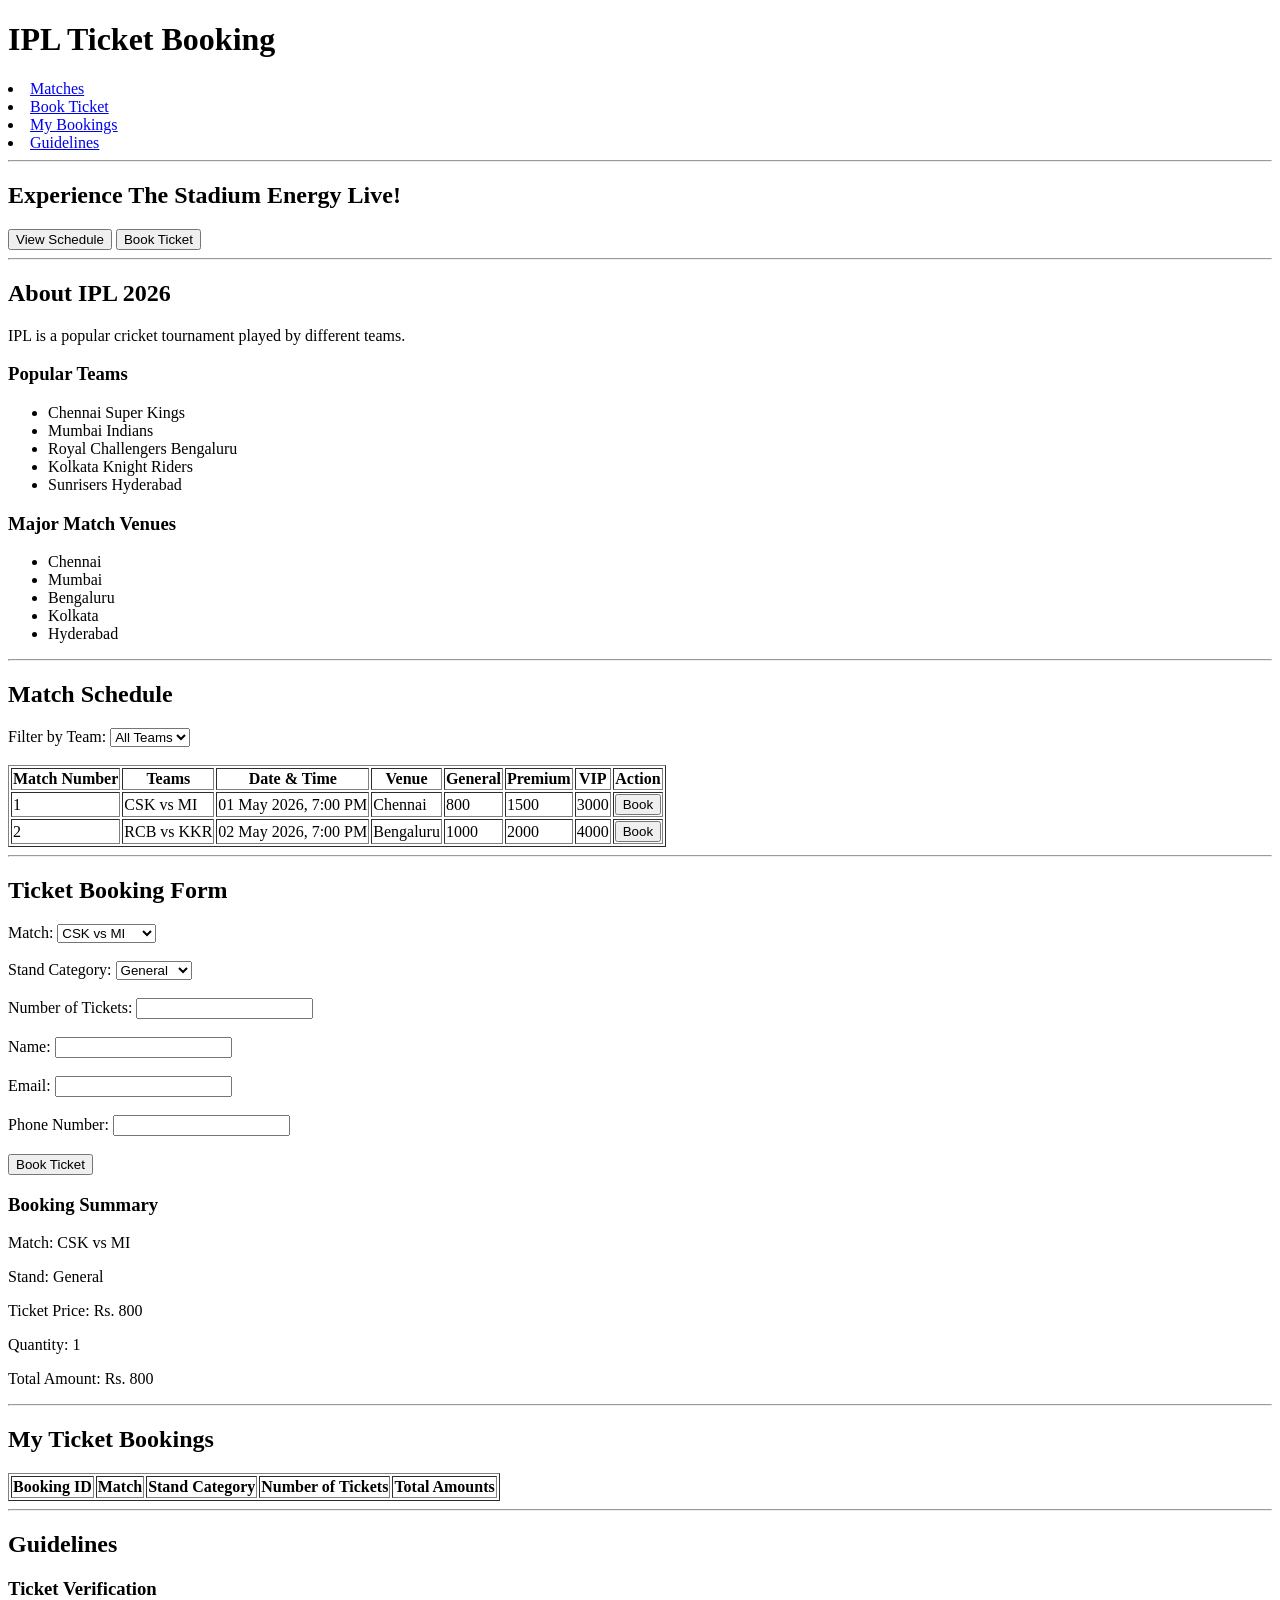
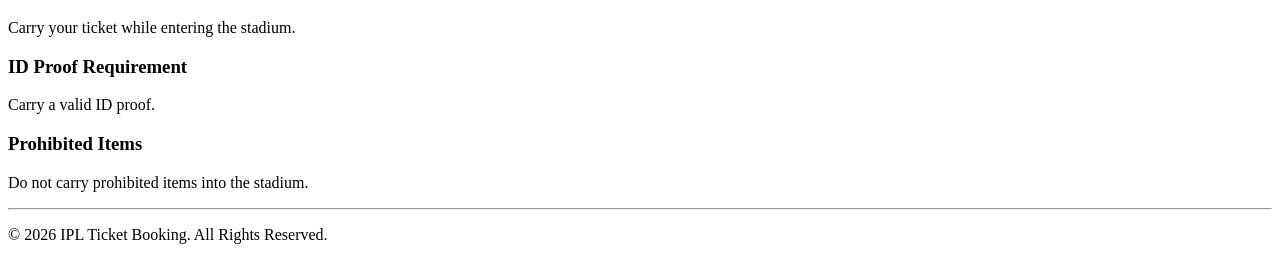
==== index.html @ 3e0c056b "Add IPL ticket booking app Co-authored-by: Copilot <223556219+Copilot@users.noreply.github.com>" ====
<!DOCTYPE html>
<html>
<head>
    <title>IPL Ticket Booking</title>
    <link rel="stylesheet" href="css/style.css">
</head>
<body>

    <header>
        <h1>IPL Ticket Booking</h1>

        <nav>
            <li><a href="#matches">Matches</a></li>
            <li><a href="#booking">Book Ticket</a></li>
            <li><a href="#mybookings">My Bookings</a></li>
            <li><a href="#guidelines">Guidelines</a></li>
        </nav>
    </header>

    <hr>

    <h2>Experience The Stadium Energy Live!</h2>

    <a href="#matches"><button>View Schedule</button></a>
    <a href="#booking"><button>Book Ticket</button></a>

    <hr>

    <h2>About IPL 2026</h2>

    <p>IPL is a popular cricket tournament played by different teams.</p>

    <h3>Popular Teams</h3>

    <ul>
        <li>Chennai Super Kings</li>
        <li>Mumbai Indians</li>
        <li>Royal Challengers Bengaluru</li>
        <li>Kolkata Knight Riders</li>
        <li>Sunrisers Hyderabad</li>
    </ul>

    <h3>Major Match Venues</h3>

    <ul>
        <li>Chennai</li>
        <li>Mumbai</li>
        <li>Bengaluru</li>
        <li>Kolkata</li>
        <li>Hyderabad</li>
    </ul>

    <hr>

    <h2 id="matches">Match Schedule</h2>

    <label>Filter by Team:</label>

    <select>
        <option>All Teams</option>
        <option>CSK</option>
        <option>MI</option>
        <option>RCB</option>
        <option>KKR</option>
        <option>SRH</option>
    </select>

    <br><br>

    <table border="1">
        <tr>
            <th>Match Number</th>
            <th>Teams</th>
            <th>Date & Time</th>
            <th>Venue</th>
            <th>General</th>
            <th>Premium</th>
            <th>VIP</th>
            <th>Action</th>
        </tr>

        <tr>
            <td>1</td>
            <td>CSK vs MI</td>
            <td>01 May 2026, 7:00 PM</td>
            <td>Chennai</td>
            <td>800</td>
            <td>1500</td>
            <td>3000</td>
            <td><a href="#booking"><button>Book</button></a></td>
        </tr>

        <tr>
            <td>2</td>
            <td>RCB vs KKR</td>
            <td>02 May 2026, 7:00 PM</td>
            <td>Bengaluru</td>
            <td>1000</td>
            <td>2000</td>
            <td>4000</td>
            <td><a href="#booking"><button>Book</button></a></td>
        </tr>
    </table>

    <hr>

    <h2 id="booking">Ticket Booking Form</h2>

    <form>
        Match:
        <select>
            <option>CSK vs MI</option>
            <option>RCB vs KKR</option>
        </select>

        <br><br>

        Stand Category:
        <select>
            <option>General</option>
            <option>Premium</option>
            <option>VIP</option>
        </select>

        <br><br>

        Number of Tickets:
        <input type="number">

        <br><br>

        Name:
        <input type="text">

        <br><br>

        Email:
        <input type="email">

        <br><br>

        Phone Number:
        <input type="tel">

        <br><br>

        <button type="submit">Book Ticket</button>
    </form>

    <h3>Booking Summary</h3>

    <p>Match: CSK vs MI</p>
    <p>Stand: General</p>
    <p>Ticket Price: Rs. 800</p>
    <p>Quantity: 1</p>
    <p>Total Amount: Rs. 800</p>

    <hr>

    <h2 id="mybookings">My Ticket Bookings</h2>

    <table border="1">
        <tr>
            <th>Booking ID</th>
            <th>Match</th>
            <th>Stand Category</th>
            <th>Number of Tickets</th>
            <th>Total Amounts</th>
        </tr>
    </table>

    <hr>

    <h2 id="guidelines">Guidelines</h2>

    <h3>Ticket Verification</h3>
    <p>Carry your ticket while entering the stadium.</p>

    <h3>ID Proof Requirement</h3>
    <p>Carry a valid ID proof.</p>

    <h3>Prohibited Items</h3>
    <p>Do not carry prohibited items into the stadium.</p>

    <hr>

    <footer>
        <p>&copy; 2026 IPL Ticket Booking. All Rights Reserved.</p>
    </footer>

</body>
</html>
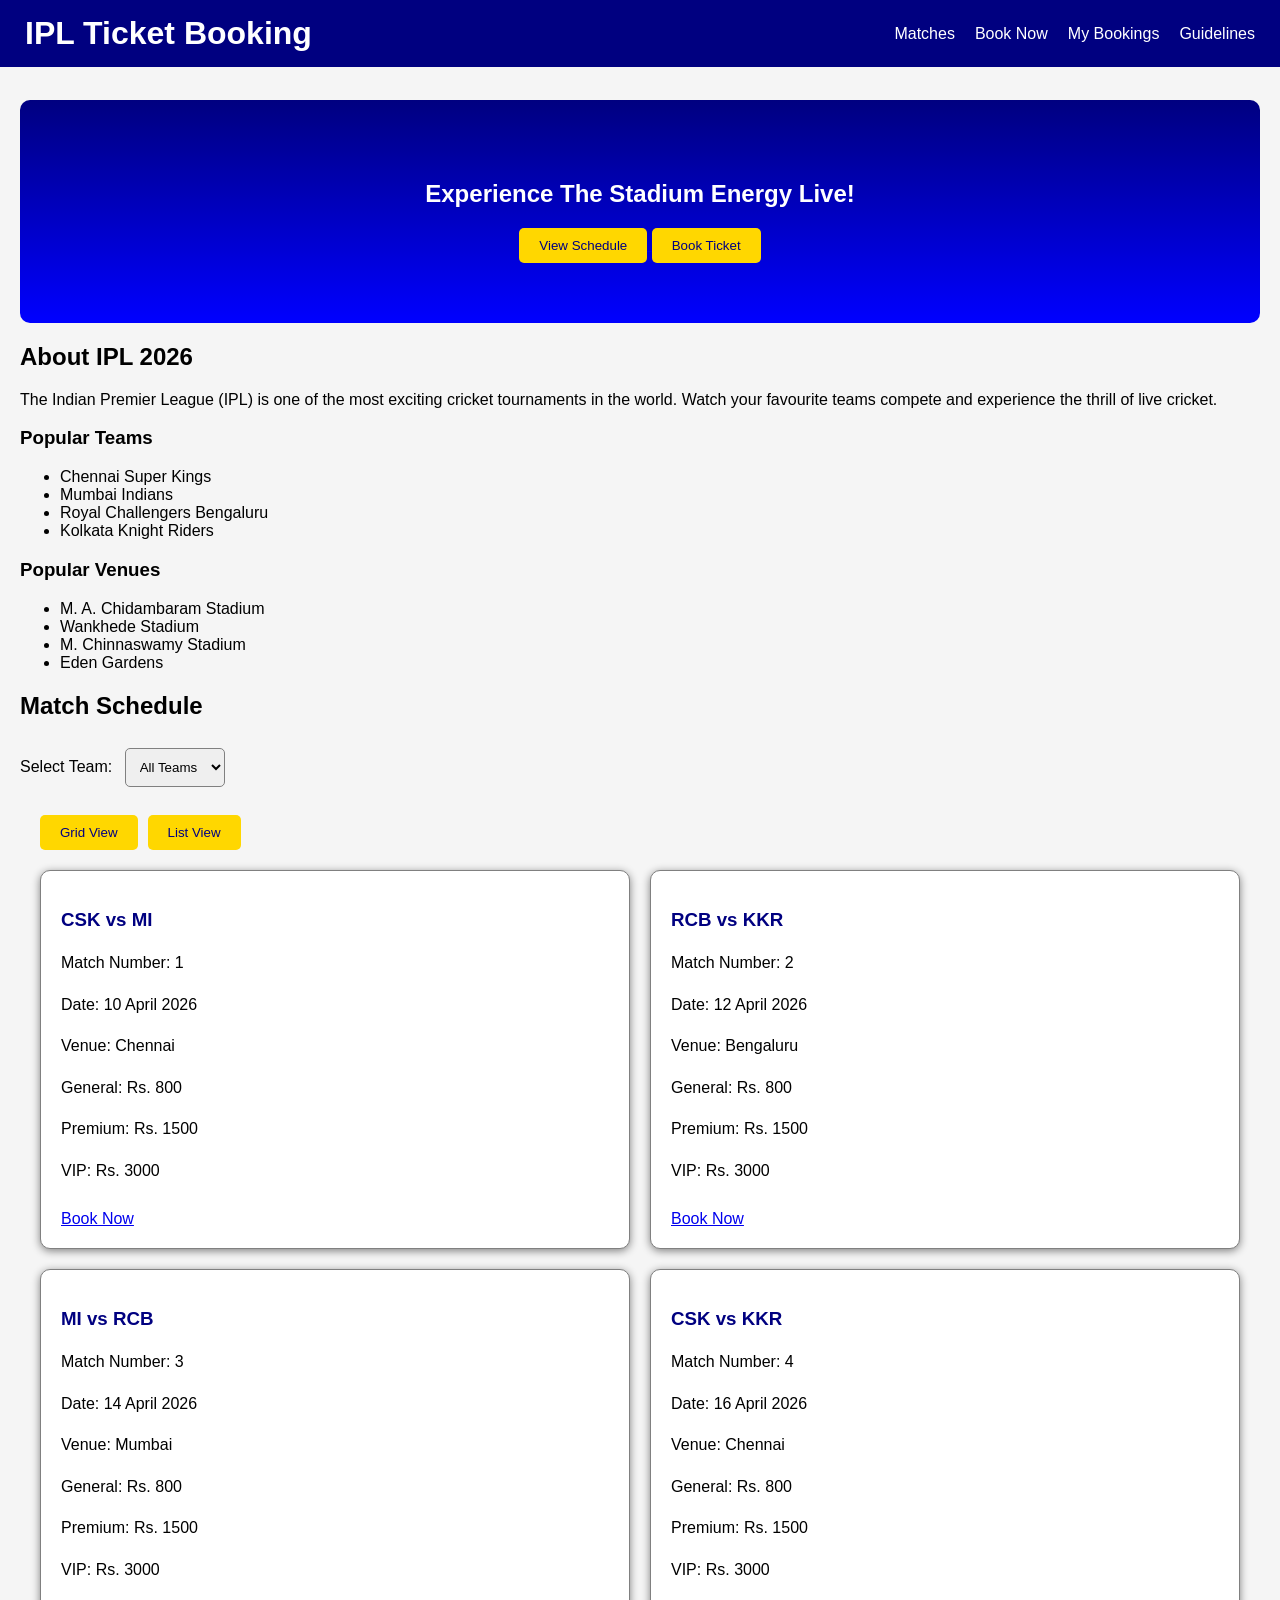
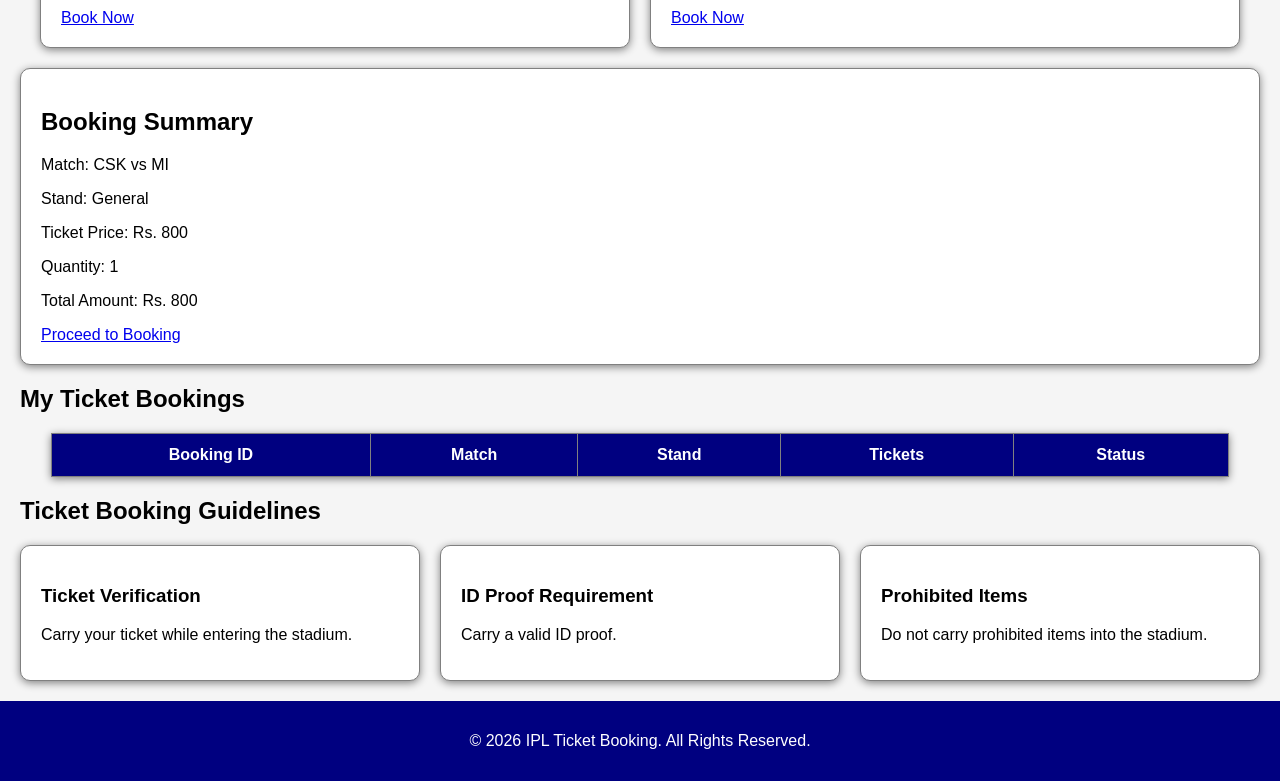
==== commit 8e090a64: "Add IPL ticket booking enhancements Co-authored-by: Copilot <223556219+Copilot@users.noreply.github." ====
--- a/index.html
+++ b/index.html
@@ -1,188 +1,181 @@
 <!DOCTYPE html>
-<html>
+<html lang="en">
 <head>
+    <meta charset="UTF-8">
+    <meta name="viewport" content="width=device-width, initial-scale=1.0">
     <title>IPL Ticket Booking</title>
     <link rel="stylesheet" href="css/style.css">
+    <script src="js/app.js" defer></script>
 </head>
+
 <body>
 
     <header>
         <h1>IPL Ticket Booking</h1>
 
-        <nav>
+        <button class="menu-toggle" id="menu-toggle">☰</button>
+
+        <nav id="navbar">
             <li><a href="#matches">Matches</a></li>
-            <li><a href="#booking">Book Ticket</a></li>
+            <li><a href="booking.html#booking-form">Book Now</a></li>
             <li><a href="#mybookings">My Bookings</a></li>
             <li><a href="#guidelines">Guidelines</a></li>
         </nav>
     </header>
 
-    <hr>
+    <section class="hero">
+        <h2>Experience The Stadium Energy Live!</h2>
 
-    <h2>Experience The Stadium Energy Live!</h2>
+        <a href="#matches">
+            <button>View Schedule</button>
+        </a>
 
-    <a href="#matches"><button>View Schedule</button></a>
-    <a href="#booking"><button>Book Ticket</button></a>
+        <a href="booking.html#booking-form">
+            <button>Book Ticket</button>
+        </a>
+    </section>
 
-    <hr>
+    <section>
+        <h2>About IPL 2026</h2>
 
-    <h2>About IPL 2026</h2>
+        <p>
+            The Indian Premier League (IPL) is one of the most exciting
+            cricket tournaments in the world. Watch your favourite teams
+            compete and experience the thrill of live cricket.
+        </p>
 
-    <p>IPL is a popular cricket tournament played by different teams.</p>
+        <h3>Popular Teams</h3>
+        <ul>
+            <li>Chennai Super Kings</li>
+            <li>Mumbai Indians</li>
+            <li>Royal Challengers Bengaluru</li>
+            <li>Kolkata Knight Riders</li>
+        </ul>
 
-    <h3>Popular Teams</h3>
+        <h3>Popular Venues</h3>
+        <ul>
+            <li>M. A. Chidambaram Stadium</li>
+            <li>Wankhede Stadium</li>
+            <li>M. Chinnaswamy Stadium</li>
+            <li>Eden Gardens</li>
+        </ul>
+    </section>
 
-    <ul>
-        <li>Chennai Super Kings</li>
-        <li>Mumbai Indians</li>
-        <li>Royal Challengers Bengaluru</li>
-        <li>Kolkata Knight Riders</li>
-        <li>Sunrisers Hyderabad</li>
-    </ul>
+    <section id="matches">
+        <h2>Match Schedule</h2>
 
-    <h3>Major Match Venues</h3>
+        <label for="team">Select Team:</label>
 
-    <ul>
-        <li>Chennai</li>
-        <li>Mumbai</li>
-        <li>Bengaluru</li>
-        <li>Kolkata</li>
-        <li>Hyderabad</li>
-    </ul>
-
-    <hr>
-
-    <h2 id="matches">Match Schedule</h2>
-
-    <label>Filter by Team:</label>
-
-    <select>
-        <option>All Teams</option>
-        <option>CSK</option>
-        <option>MI</option>
-        <option>RCB</option>
-        <option>KKR</option>
-        <option>SRH</option>
-    </select>
-
-    <br><br>
-
-    <table border="1">
-        <tr>
-            <th>Match Number</th>
-            <th>Teams</th>
-            <th>Date & Time</th>
-            <th>Venue</th>
-            <th>General</th>
-            <th>Premium</th>
-            <th>VIP</th>
-            <th>Action</th>
-        </tr>
-
-        <tr>
-            <td>1</td>
-            <td>CSK vs MI</td>
-            <td>01 May 2026, 7:00 PM</td>
-            <td>Chennai</td>
-            <td>800</td>
-            <td>1500</td>
-            <td>3000</td>
-            <td><a href="#booking"><button>Book</button></a></td>
-        </tr>
-
-        <tr>
-            <td>2</td>
-            <td>RCB vs KKR</td>
-            <td>02 May 2026, 7:00 PM</td>
-            <td>Bengaluru</td>
-            <td>1000</td>
-            <td>2000</td>
-            <td>4000</td>
-            <td><a href="#booking"><button>Book</button></a></td>
-        </tr>
-    </table>
-
-    <hr>
-
-    <h2 id="booking">Ticket Booking Form</h2>
-
-    <form>
-        Match:
-        <select>
-            <option>CSK vs MI</option>
-            <option>RCB vs KKR</option>
+        <select id="team" name="team">
+            <option value="All">All Teams</option>
+            <option value="CSK">CSK</option>
+            <option value="MI">MI</option>
+            <option value="RCB">RCB</option>
+            <option value="KKR">KKR</option>
         </select>
 
-        <br><br>
+        <div class="view-controls">
+            <button id="grid-view">Grid View</button>
+            <button id="list-view">List View</button>
+        </div>
 
-        Stand Category:
-        <select>
-            <option>General</option>
-            <option>Premium</option>
-            <option>VIP</option>
-        </select>
+        <div class="match-container" id="match-container">
 
-        <br><br>
+            <div class="match-card" data-teams="CSK MI">
+                <h3>CSK vs MI</h3>
+                <p>Match Number: 1</p>
+                <p>Date: 10 April 2026</p>
+                <p>Venue: Chennai</p>
+                <p>General: Rs. 800</p>
+                <p>Premium: Rs. 1500</p>
+                <p>VIP: Rs. 3000</p>
+                <a href="booking.html#booking-form">Book Now</a>
+            </div>
 
-        Number of Tickets:
-        <input type="number">
+            <div class="match-card" data-teams="RCB KKR">
+                <h3>RCB vs KKR</h3>
+                <p>Match Number: 2</p>
+                <p>Date: 12 April 2026</p>
+                <p>Venue: Bengaluru</p>
+                <p>General: Rs. 800</p>
+                <p>Premium: Rs. 1500</p>
+                <p>VIP: Rs. 3000</p>
+                <a href="booking.html#booking-form">Book Now</a>
+            </div>
 
-        <br><br>
+            <div class="match-card" data-teams="MI RCB">
+                <h3>MI vs RCB</h3>
+                <p>Match Number: 3</p>
+                <p>Date: 14 April 2026</p>
+                <p>Venue: Mumbai</p>
+                <p>General: Rs. 800</p>
+                <p>Premium: Rs. 1500</p>
+                <p>VIP: Rs. 3000</p>
+                <a href="booking.html#booking-form">Book Now</a>
+            </div>
 
-        Name:
-        <input type="text">
+            <div class="match-card" data-teams="CSK KKR">
+                <h3>CSK vs KKR</h3>
+                <p>Match Number: 4</p>
+                <p>Date: 16 April 2026</p>
+                <p>Venue: Chennai</p>
+                <p>General: Rs. 800</p>
+                <p>Premium: Rs. 1500</p>
+                <p>VIP: Rs. 3000</p>
+                <a href="booking.html#booking-form">Book Now</a>
+            </div>
 
-        <br><br>
+        </div>
+    </section>
 
-        Email:
-        <input type="email">
+    <section class="card">
+        <h2>Booking Summary</h2>
 
-        <br><br>
+        <p>Match: CSK vs MI</p>
+        <p>Stand: General</p>
+        <p>Ticket Price: Rs. 800</p>
+        <p>Quantity: 1</p>
+        <p>Total Amount: Rs. 800</p>
 
-        Phone Number:
-        <input type="tel">
+        <a href="booking.html#booking-form">Proceed to Booking</a>
+    </section>
 
-        <br><br>
+    <section id="mybookings">
+        <h2>My Ticket Bookings</h2>
 
-        <button type="submit">Book Ticket</button>
-    </form>
+        <table>
+            <tr>
+                <th>Booking ID</th>
+                <th>Match</th>
+                <th>Stand</th>
+                <th>Tickets</th>
+                <th>Status</th>
+            </tr>
+        </table>
+    </section>
 
-    <h3>Booking Summary</h3>
+    <section id="guidelines">
+        <h2>Ticket Booking Guidelines</h2>
 
-    <p>Match: CSK vs MI</p>
-    <p>Stand: General</p>
-    <p>Ticket Price: Rs. 800</p>
-    <p>Quantity: 1</p>
-    <p>Total Amount: Rs. 800</p>
+        <div class="guidelines-container">
 
-    <hr>
+            <div class="card">
+                <h3>Ticket Verification</h3>
+                <p>Carry your ticket while entering the stadium.</p>
+            </div>
 
-    <h2 id="mybookings">My Ticket Bookings</h2>
+            <div class="card">
+                <h3>ID Proof Requirement</h3>
+                <p>Carry a valid ID proof.</p>
+            </div>
 
-    <table border="1">
-        <tr>
-            <th>Booking ID</th>
-            <th>Match</th>
-            <th>Stand Category</th>
-            <th>Number of Tickets</th>
-            <th>Total Amounts</th>
-        </tr>
-    </table>
+            <div class="card">
+                <h3>Prohibited Items</h3>
+                <p>Do not carry prohibited items into the stadium.</p>
+            </div>
 
-    <hr>
-
-    <h2 id="guidelines">Guidelines</h2>
-
-    <h3>Ticket Verification</h3>
-    <p>Carry your ticket while entering the stadium.</p>
-
-    <h3>ID Proof Requirement</h3>
-    <p>Carry a valid ID proof.</p>
-
-    <h3>Prohibited Items</h3>
-    <p>Do not carry prohibited items into the stadium.</p>
-
-    <hr>
+        </div>
+    </section>
 
     <footer>
         <p>&copy; 2026 IPL Ticket Booking. All Rights Reserved.</p>
--- a/css/style.css
+++ b/css/style.css
@@ -0,0 +1,336 @@
+:root {
+    --primary: navy;
+    --accent: gold;
+    --background: whitesmoke;
+    --text: black;
+}
+
+* {
+    box-sizing: border-box;
+}
+
+body {
+    margin: 0;
+    padding-top: 80px;
+    font-family: Arial, sans-serif;
+    background-color: var(--background);
+    color: var(--text);
+}
+
+header {
+    background-color: var(--primary);
+    color: white;
+    padding: 15px 25px;
+    position: fixed;
+    top: 0;
+    left: 0;
+    width: 100%;
+    display: flex;
+    justify-content: space-between;
+    align-items: center;
+    z-index: 1000;
+}
+
+header h1 {
+    margin: 0;
+}
+
+nav {
+    display: flex;
+    gap: 20px;
+    align-items: center;
+}
+
+nav li {
+    list-style: none;
+}
+
+nav a {
+    color: white;
+    text-decoration: none;
+}
+
+nav a:hover {
+    color: var(--accent);
+}
+
+.menu-toggle {
+    display: none;
+    font-size: 25px;
+    background-color: transparent;
+    color: white;
+    padding: 5px 10px;
+}
+
+.hero {
+    background: linear-gradient(navy, blue);
+    color: white;
+    text-align: center;
+    padding: 60px;
+    margin: 20px;
+    border-radius: 10px;
+}
+
+button {
+    background-color: var(--accent);
+    color: var(--primary);
+    padding: 10px 20px;
+    border: none;
+    border-radius: 5px;
+    cursor: pointer;
+}
+
+button:hover {
+    background-color: orange;
+}
+
+section {
+    margin: 20px;
+}
+
+.match-container {
+    display: grid;
+    grid-template-columns: repeat(2, 1fr);
+    gap: 20px;
+    margin: 20px;
+}
+
+.match-card {
+    background-color: white;
+    padding: 20px;
+    border: 1px solid gray;
+    border-radius: 10px;
+    box-shadow: 0 2px 8px gray;
+}
+
+.match-card h3 {
+    color: var(--primary);
+}
+
+.match-card p {
+    line-height: 1.6;
+}
+
+.match-card a {
+    display: inline-block;
+    margin-top: 10px;
+}
+
+.match-container.list-view {
+    grid-template-columns: 1fr;
+}
+
+.guidelines-container {
+    display: grid;
+    grid-template-columns: repeat(3, 1fr);
+    gap: 20px;
+}
+
+.guidelines-container .card {
+    margin: 0;
+}
+
+.view-controls {
+    display: flex;
+    gap: 10px;
+    margin: 20px;
+}
+
+table {
+    width: 95%;
+    margin: 20px auto;
+    border-collapse: collapse;
+    background-color: white;
+    box-shadow: 0 2px 8px gray;
+}
+
+th, td {
+    border: 1px solid gray;
+    padding: 12px;
+    text-align: center;
+}
+
+th {
+    background-color: var(--primary);
+    color: white;
+}
+
+form {
+    background-color: white;
+    padding: 20px;
+    margin: 20px;
+    border: 1px solid gray;
+    border-radius: 10px;
+    box-shadow: 0 2px 8px gray;
+}
+
+input, select {
+    padding: 10px;
+    margin: 8px;
+    border: 1px solid gray;
+    border-radius: 5px;
+    max-width: 100%;
+}
+
+.card {
+    background-color: white;
+    padding: 20px;
+    margin: 20px;
+    border: 1px solid gray;
+    border-radius: 10px;
+    box-shadow: 0 2px 8px gray;
+}
+
+footer {
+    background-color: var(--primary);
+    color: white;
+    text-align: center;
+    padding: 15px;
+    margin-top: 20px;
+}
+
+.toast {
+    position: fixed;
+    bottom: 20px;
+    right: 20px;
+    background-color: navy;
+    color: white;
+    padding: 15px 20px;
+    border-radius: 8px;
+    box-shadow: 0 2px 8px gray;
+    z-index: 2000;
+}
+
+.booking-page {
+    display: flex;
+    justify-content: center;
+    padding: 20px;
+}
+
+.booking-card {
+    width: 100%;
+    max-width: 650px;
+}
+
+.booking-card h1,
+.booking-subtitle {
+    text-align: center;
+}
+
+.booking-form {
+    margin: 20px 0;
+}
+
+.form-group {
+    display: flex;
+    flex-direction: column;
+    margin-bottom: 15px;
+}
+
+.form-group input,
+.form-group select {
+    width: 100%;
+    margin: 8px 0;
+}
+
+.radio-group {
+    display: flex;
+    flex-wrap: wrap;
+    gap: 15px;
+}
+
+.form-buttons {
+    display: flex;
+    gap: 10px;
+    flex-wrap: wrap;
+}
+
+#booking-summary {
+    margin: 20px 0;
+}
+
+@media (max-width: 900px) {
+    .match-container {
+        grid-template-columns: 1fr;
+    }
+
+    .guidelines-container {
+        grid-template-columns: repeat(2, 1fr);
+    }
+
+    header {
+        padding: 12px 15px;
+    }
+}
+
+@media (max-width: 600px) {
+    body {
+        padding-top: 75px;
+    }
+
+    header {
+        flex-wrap: wrap;
+    }
+
+    header h1 {
+        font-size: 20px;
+    }
+
+    .menu-toggle {
+        display: block;
+    }
+
+    nav {
+        display: none;
+        flex-direction: column;
+        align-items: flex-start;
+        width: 100%;
+        gap: 15px;
+        padding: 15px 0;
+    }
+
+    nav.active {
+        display: flex;
+    }
+
+    .hero {
+        padding: 35px 15px;
+        margin: 10px;
+    }
+
+    .hero h2 {
+        font-size: 22px;
+    }
+
+    .guidelines-container {
+        grid-template-columns: 1fr;
+    }
+
+    .match-container {
+        grid-template-columns: 1fr;
+        margin: 10px;
+    }
+
+    .view-controls {
+        flex-wrap: wrap;
+    }
+
+    table {
+        display: block;
+        overflow-x: auto;
+        white-space: nowrap;
+    }
+
+    form {
+        margin: 10px;
+        padding: 15px;
+    }
+
+    .booking-page {
+        padding: 10px;
+    }
+
+    .form-buttons button {
+        flex: 1;
+    }
+}
